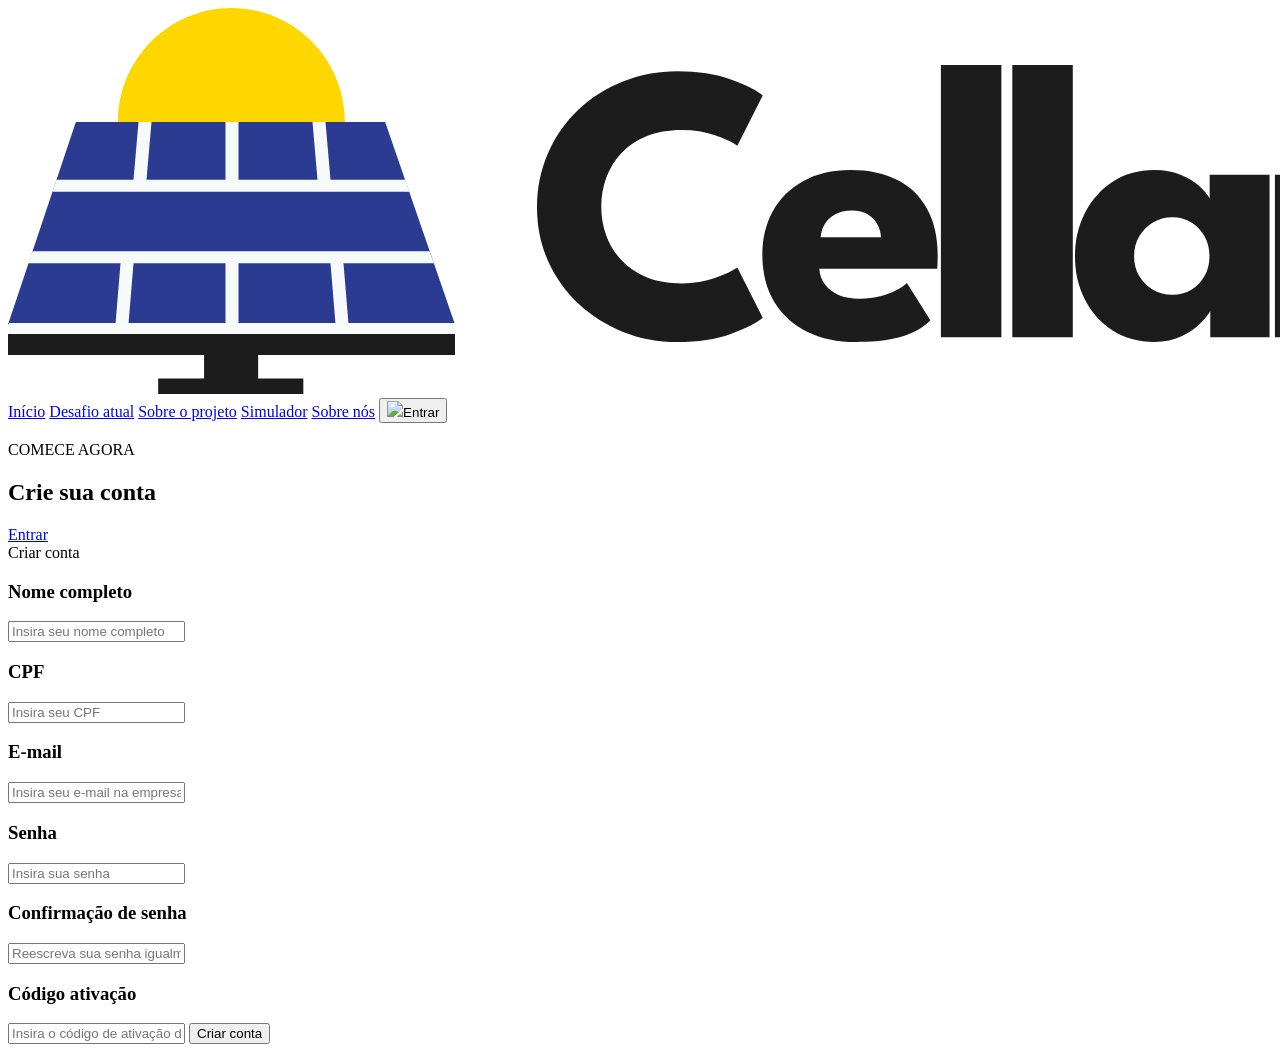
==== public/cadastro.html @ d93b60d1 "Adicionando logos vetorizadas" ====
<!DOCTYPE html>
<html lang="pt-br">

<head>
  <meta charset="UTF-8">
  <meta name="viewport" content="width=device-width, initial-scale=1.0">
  <title>Cadastro | Cellara</title>
  <link rel="shortcut icon" href="assets/svg/logo_small_light.svg" type="image/x-icon">
  <link rel="stylesheet" href="css/formulario.css">
  <link rel="stylesheet" href="css/style.css">
  <script src="js/cadastro.js" defer></script>
</head>

<body>
  <header>
    <nav>
      <img src="assets/svg/logo_dark.svg" alt="logo_header" id="img_logo_menu">
      <div class="itens_menu">
        <a href="index.html#inicio">Início</a>
        <a href="index.html#desafio_atual">Desafio atual</a>
        <a href="index.html#sobre_projeto">Sobre o projeto</a>
        <a href="index.html#simulador">Simulador</a>
        <a href="index.html#sobre_nos">Sobre nós</a>
        <a href="login.html"><button id="btn_login_menu"><img src="assets/icons/icon_log_in.svg" />Entrar</button></a>
      </div>
    </nav>
  </header>

  <div class="secao_formulario">
    <img id="img_fundo_hero" src="assets/img/fundo_hero.png" alt="">
    <div class="card_formulario">
      <div class="etiqueta">COMECE AGORA</div>
      <h2>Crie sua conta</h2>
      <div class="abas_formulario">
        <a href="login.html">Entrar</a>
        <div>Criar conta</div>
      </div>
      <label>
        <h3>Nome completo</h3>
        <input type="text" placeholder="Insira seu nome completo" id="ipt_nome">
      </label>
      <label>
        <h3>CPF</h3>
        <input type="text" placeholder="Insira seu CPF" id="ipt_cpf">
      </label>
      <label>
        <h3>E-mail</h3>
        <input type="email" placeholder="Insira seu e-mail na empresa" id="ipt_email">
      </label>
      <label>
        <h3>Senha</h3>
        <input type="password" placeholder="Insira sua senha" id="ipt_senha">
      </label>
      <label>
        <h3>Confirmação de senha</h3>
        <input type="password" placeholder="Reescreva sua senha igualmente" id="ipt_confirmacao_senha">
      </label>
      <label>
        <h3>Código ativação</h3>
        <input type="text" placeholder="Insira o código de ativação da sua empresa" id="ipt_codigo_ativacao">
      </label>
      <button onclick="cadastrar()" class="botao_final_formulario">Criar conta</button>
    </div>
  </div>
</body>

</html>
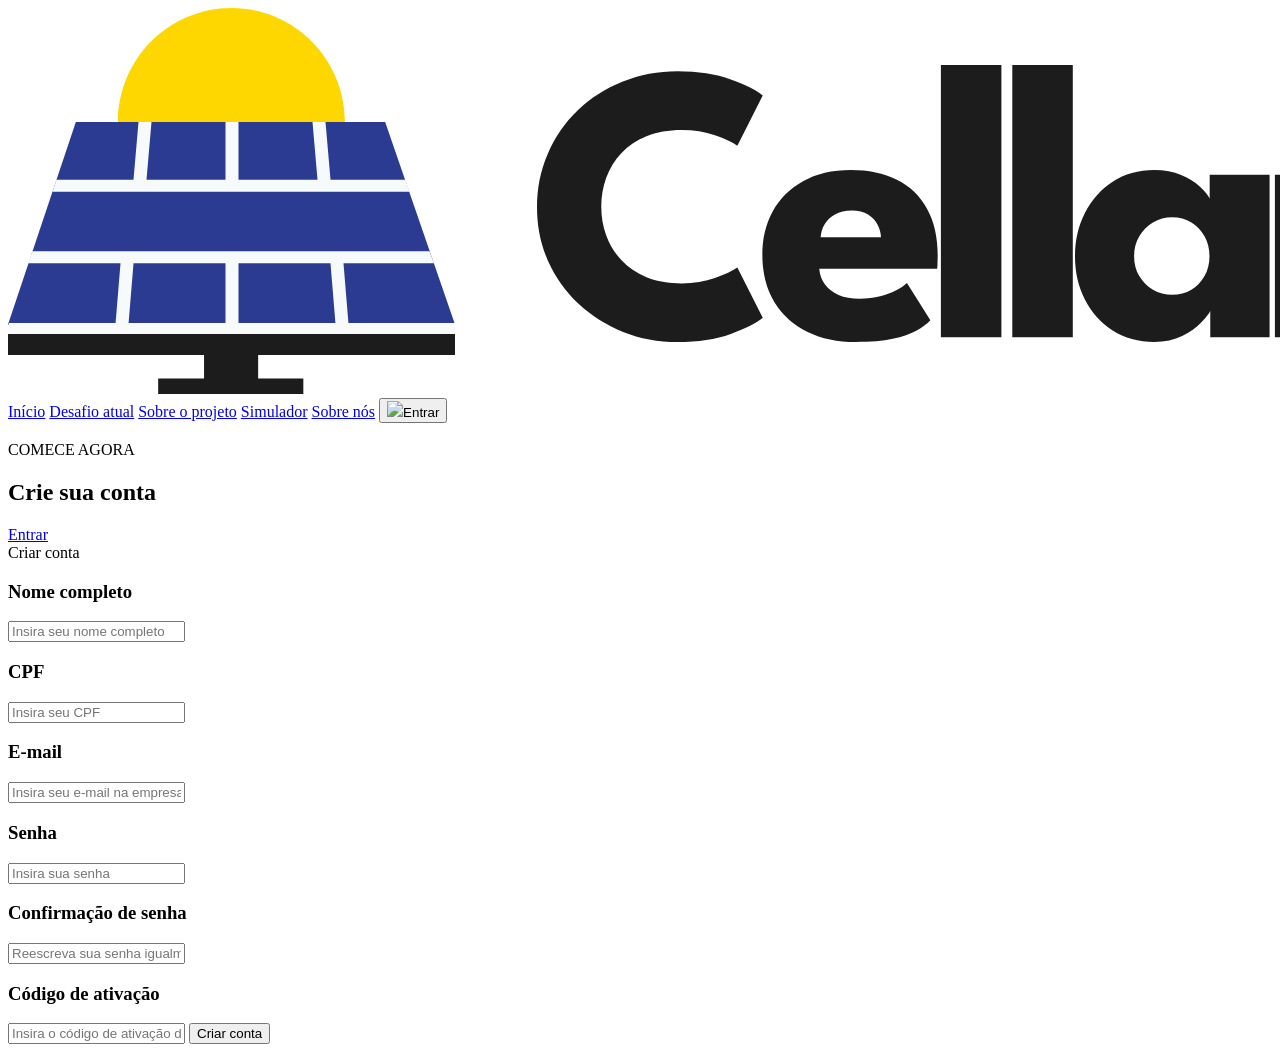
==== commit 2971355d: "Alterando label de código de ativação no cadastro" ====
--- a/public/cadastro.html
+++ b/public/cadastro.html
@@ -56,7 +56,7 @@
         <input type="password" placeholder="Reescreva sua senha igualmente" id="ipt_confirmacao_senha">
       </label>
       <label>
-        <h3>Código ativação</h3>
+        <h3>Código de ativação</h3>
         <input type="text" placeholder="Insira o código de ativação da sua empresa" id="ipt_codigo_ativacao">
       </label>
       <button onclick="cadastrar()" class="botao_final_formulario">Criar conta</button>
